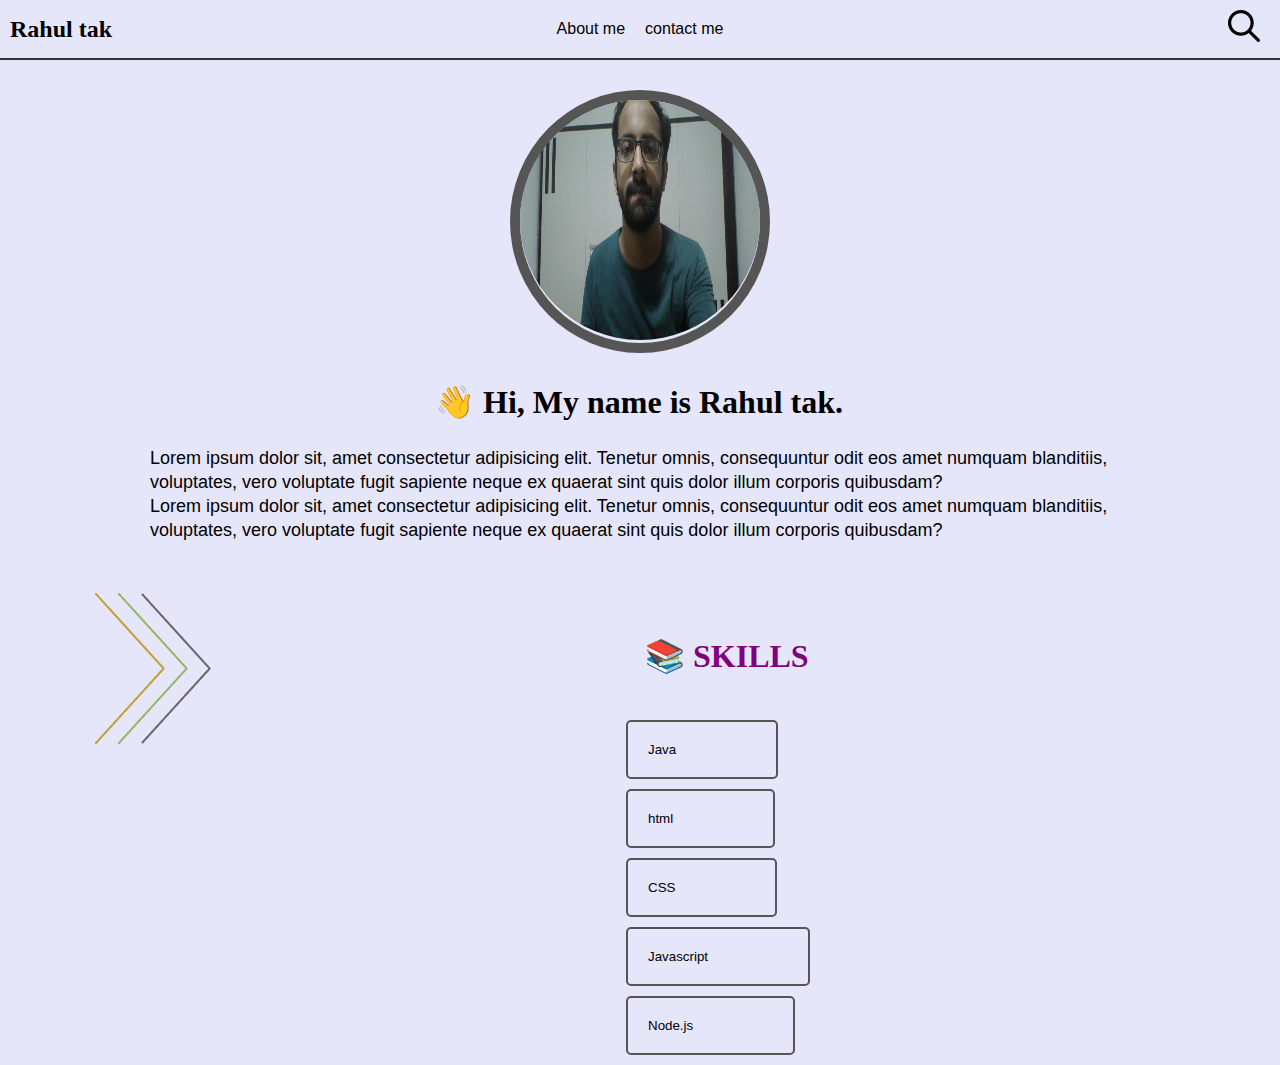
==== index.html @ 369fb8f0 "initial" ====
<!DOCTYPE html>
<html lang="en">
<head>
    <meta charset="UTF-8">
    <meta http-equiv="X-UA-Compatible" content="IE=edge">
    <meta name="viewport" content="width=device-width, initial-scale=1.0">
    <title>Responsive</title>
    <link rel="stylesheet" href="style.css">
</head>
<body>
<!-- HEADERR -->
<div class="nav">
    <div class="menu">
      <button id="hamburger_menu"><img src="./menu (1).png" alt="menu" width="36px"></button>  
</div>
    
    <div class="name">
    <h2>Rahul tak</h2>
    </div>

    <div class="menu_show_desktop"  >
        <ul>
            <li>About me</li>
            <li>contact me</li>
        </ul>
    </div>
    
    <div class="search">
        <button id="search"><img src="./search.png" alt="" width="32px"></button>
    </div>

</div>
<div class="menu_show"  >
    <ul>
        <li>About me</li>
        <li>contact me</li>
    </ul>
</div>
<div class="profile_image">
        
    <button id="profile_image_btn"><img src="./WIN_20211005_18_08_58_Pro.jpg" alt="img" width="240px" height="240px"></button>        
</div>

<section class="about container">

    

    <div class="about_txt">
        <h1>
            👋 Hi, My name is Rahul tak.</h1> 

        <div class="about_para"> <p>Lorem ipsum dolor sit, amet consectetur adipisicing elit. Tenetur omnis, consequuntur odit eos amet numquam blanditiis, voluptates, vero voluptate fugit sapiente neque ex quaerat sint quis dolor illum corporis quibusdam?</p>
            <p>
                Lorem ipsum dolor sit, amet consectetur adipisicing elit. Tenetur omnis, consequuntur odit eos amet numquam blanditiis, voluptates, vero voluptate fugit sapiente neque ex quaerat sint quis dolor illum corporis quibusdam?
            </p> 
        </div>


    </div>
    





</section>

<section class="skills container">

    <h1> <span>📚</span> SKILLS</h1>

    <div class="skill_case">
        <ul>
            <li><button>Java</button></li>
            <li><button>html</button></li>
            <li><button>CSS</button></li>
            <li><button>Javascript</button></li>
            <li><button>Node.js</button></li>
        </ul>
    </div>

</section>



    

    
</body>
</html>
---- style.css ----
*{ 
    margin: 0px;
    padding: 0px;
    background-color: black;
}

@media only screen and (max-width:700px){
    *{
        background-color: lavender;
    }
    .nav{
        display: flex;
        justify-content: space-around;
        align-items: center;
        position: relative;
        border: 2px solid #333;
        border-top: none;
        padding: 10px 20px;
        border-left: none;
        border-right: none;
    }

    #hamburger_menu{
        margin-left: -40px;
        border: none;
    }
    .menu_show_desktop{
     display: none;
    }


    #search{
        border: none;
        position: absolute;
        top: 10px;
    }
    li{
        list-style: none;
        margin: 0%;
        padding: 0%;
    }
    ul{
        
        margin: 0px;
        padding: 0px;
    }
    .menu_show{
        /* visibility: visible; */
        /* visibility: collapse; */
        /* So here if i use visibility then the space will be preoccupied with the div but this doesn't look good , that is why we will be using the display property of css. */
        display: none;
    }

    .menu_show ul{
        display: flex;
        flex-direction: column;
        justify-content: center;
        align-items: center;
        font-family: Arial, Helvetica, sans-serif;
        padding: 5px;
    }

    .menu_show ul li{
        padding: 10px 10px;
        background-color: transparent;
        border-bottom: 1px solid #333;
        
        
    }

    .menu_show ul li:hover{
        background-color: #333;
    }

    .profile_image{
        display: flex;
        justify-content: center;
        margin: 30px;    
    }

    #profile_image_btn img
    {
        
        border-radius: 100% 100% 100% 100%;
    }

    #profile_image_btn{
        border:10px solid #555;
        border-radius: 100% 100% 100% 100%;

    }

    .about{
        display: flex;
        flex-direction: column;
        justify-content: center;
        align-items: center;
        
    }
    .container{
        max-width: 380px;
        margin: 1rem  auto 0 auto;
        /* background-color: #262525; */
        
    }

    h1{
        padding-bottom: 25px;
        padding-left: 15px;
        
        
    }
    p{
        line-height: 1.5rem;
        font-size: 18px;
        font-family: Arial, Helvetica, sans-serif;
    }
    .skills{
        position: relative;
        margin: 95px;
    }
    .skills h1{
        color: purple;
        padding-left: 100px;
        

    }
    .skills h1::before{
    content: url(./arrow\ art.png);
    position: absolute;
    left: -20%;
    top: -50%;
        
    }

    .skill_case ul{
        margin: 10px;
        position: absolute;
        right: 0%;
        
    }
    .skill_case ul li{
        margin: 10px;
    }
    .skill_case ul li button{
        padding: 20px;
        padding-right: 100px;
        border:2px solid #555;
        border-radius: 5px 5px 5px 5px;

    }
}
/* ===================Desktop====================== */

@media only screen and (min-width:700px){
    
*{
    background-color: lavender;
}
.nav{
    display: flex;
    justify-content: space-around;
    align-items: center;
    position: relative;
    border: 2px solid #333;
    border-top: none;
    padding: 10px 20px;
    border-left: none;
    border-right: none;
}
.name{
    position: absolute;
    left: 10px;
}
#hamburger_menu{
    display: none;
}

#search{
    border: none;
    position: absolute;
    top: 10px;
    right: 20px;
}
li{
    list-style: none;
    margin: 0%;
    padding: 0%;
}
ul{
    
    margin: 0px;
    padding: 0px;
}
.menu_show{
    /* visibility: visible; */
    /* visibility: collapse; */
    /* So here if i use visibility then the space will be preoccupied with the div but this doesn't look good , that is why we will be using the display property of css. */
    display: none;
}
.menu_show_desktop ul{
    display: flex;
    flex-direction: row;
    justify-content: center;
    align-items: center;
    font-family: Arial, Helvetica, sans-serif;
    

}


.menu_show_desktop ul li{
    display: flex;
    flex-direction: row;
    padding: 10px 10px;
    background-color: transparent;
    
    
}

.menu_show_desktop ul li:hover{
    background-color: #333;
}

.profile_image{
    display: flex;
    justify-content: center;
    margin: 30px;    
}

#profile_image_btn img
{
    
    border-radius: 100% 100% 100% 100%;
}

#profile_image_btn{
    border:10px solid #555;
    border-radius: 100% 100% 100% 100%;

}

.about{
    display: flex;
    flex-direction: column;
    justify-content: center;
    align-items: center;
    
}
.container{
    max-width: 980px;
    margin: 1rem  auto 0 auto;
    /* background-color: #262525; */
    
}

h1{
    padding-bottom: 25px;
    padding-left: 285px;
    
    
}
p{
    font-family: Arial, Helvetica, sans-serif;
    line-height: 1.5rem;
    font-size: 18px;
}
.skills{
    position: relative;
    margin: 95px;
}
.skills h1{
    color: purple;
    padding-left: 550px;
    

}
.skills h1::before{
content: url(./arrow\ art.png);
position: absolute;
left: 0%;
top: -70%;
    
}

.skill_case ul{
    margin: 10px;
    position: absolute;
    right: 25%;
    
}
.skill_case ul li{
    margin: 10px;
}
.skill_case ul li button{
    padding: 20px;
    padding-right: 100px;
    border:2px solid #555;
    border-radius: 5px 5px 5px 5px;

}
}
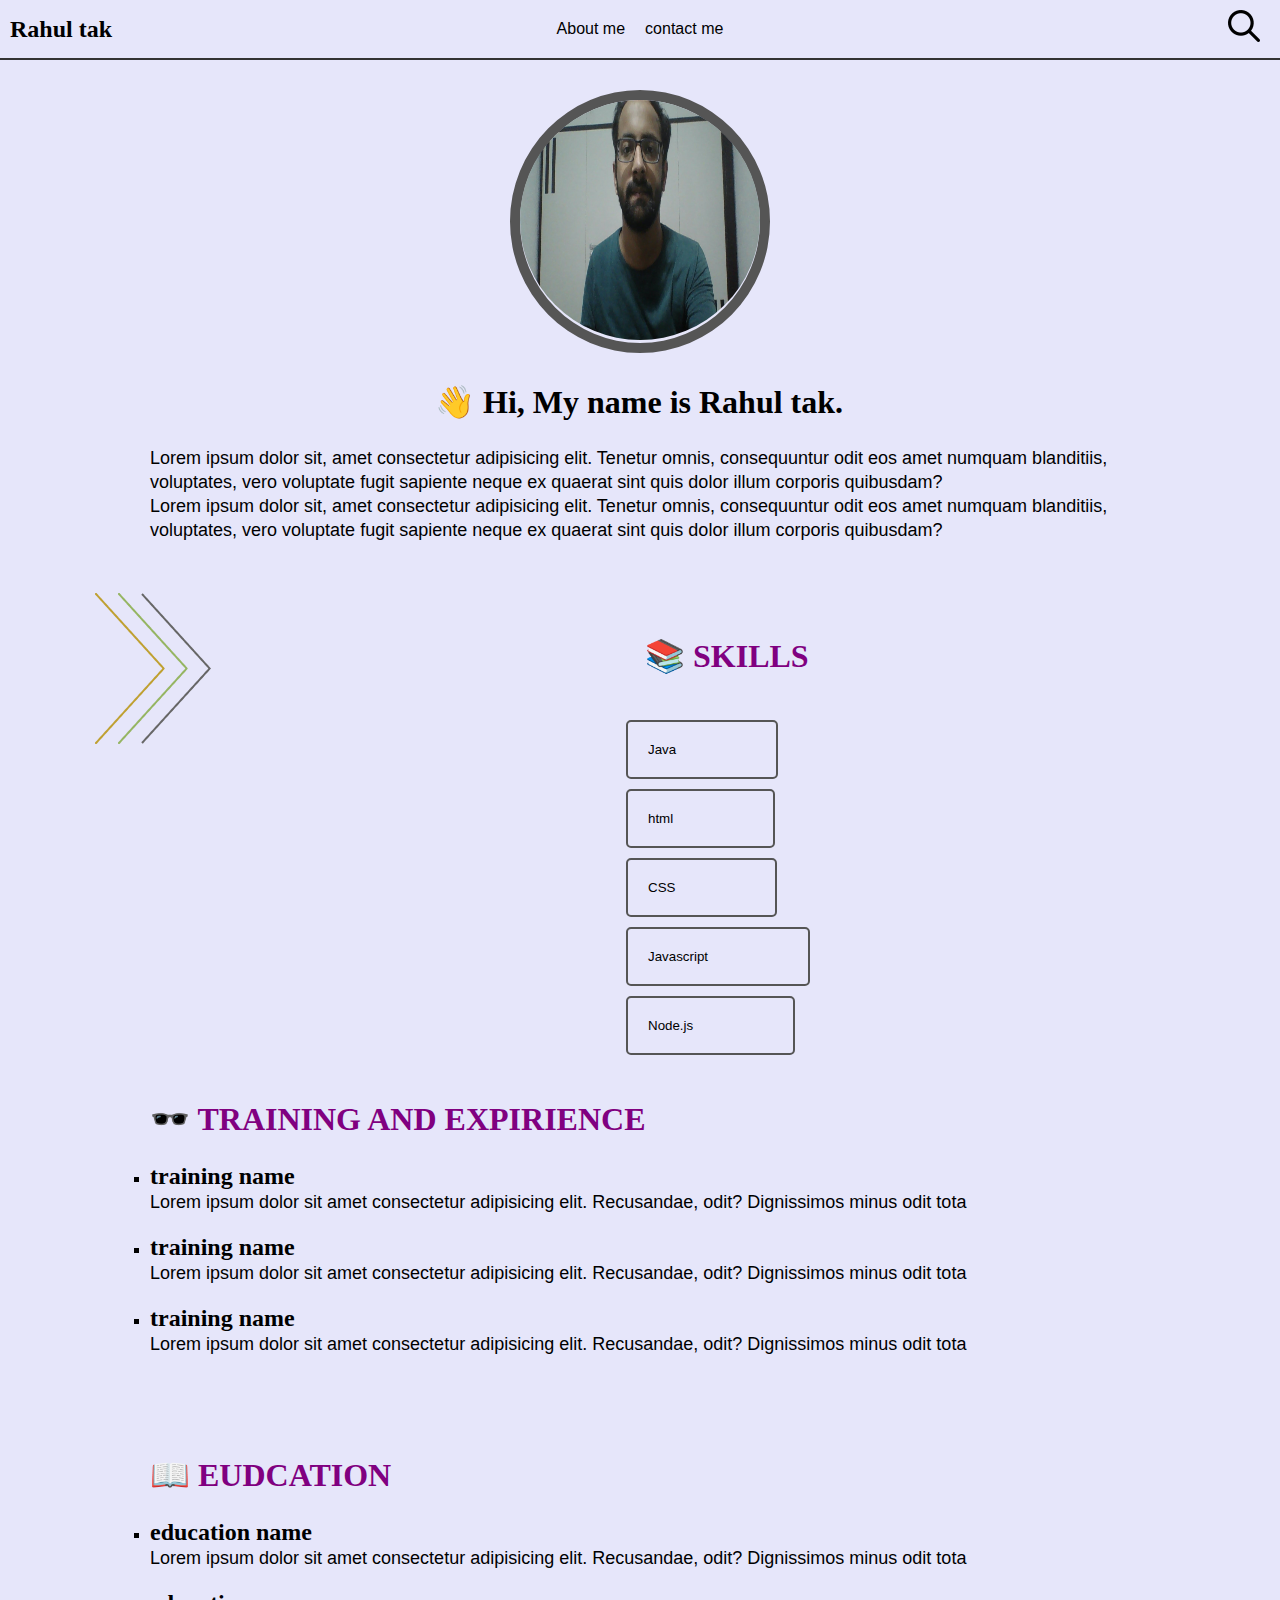
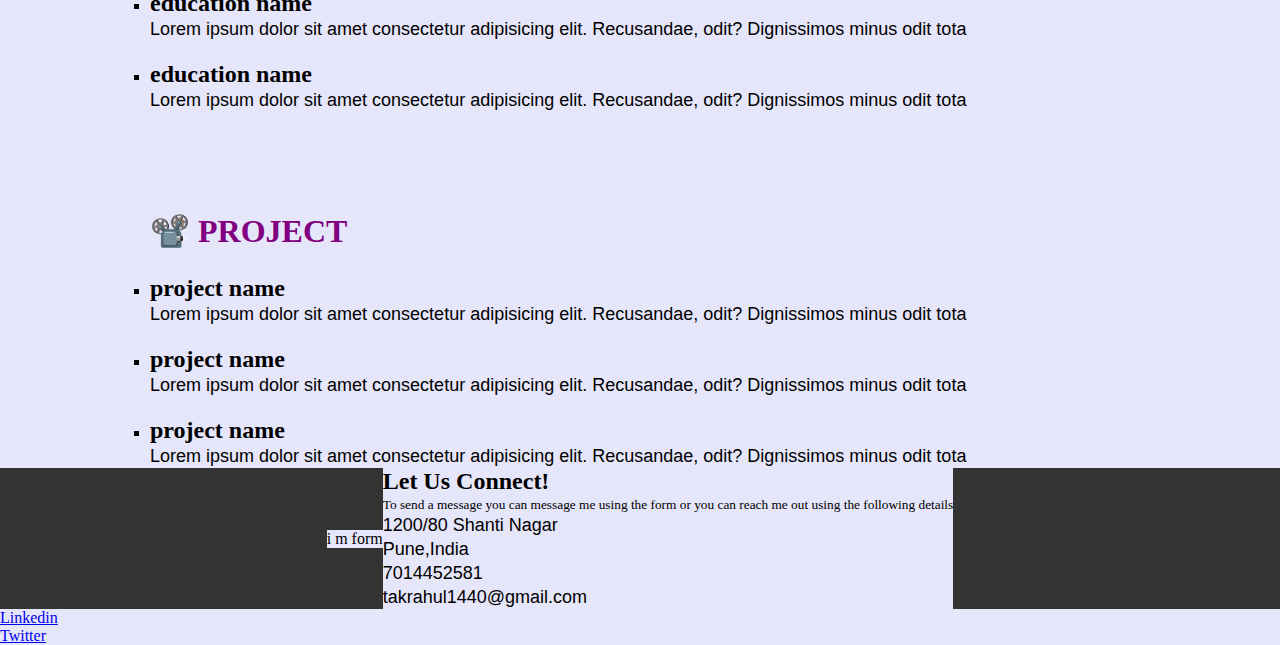
==== commit 00884d1c: "2nd last change" ====
--- a/index.html
+++ b/index.html
@@ -83,6 +83,158 @@
 
 
 
+<section class="exs container">
+
+    <h1> <span>🕶️</span> TRAINING AND EXPIRIENCE</h1>
+
+    <div class="ex_case">
+        <ul>
+            <li><div class="ex_details">
+                <h2>
+                    training name
+                </h2>
+                <p>
+                    Lorem ipsum dolor sit amet consectetur adipisicing elit. Recusandae, odit? Dignissimos minus odit tota
+                </p>
+            </div></li>
+            <li><div style="margin-top: 20px;" class="ex_details">
+                <h2>
+                    training name
+                </h2>
+                <p>
+                    Lorem ipsum dolor sit amet consectetur adipisicing elit. Recusandae, odit? Dignissimos minus odit tota
+                </p>
+            </div></li>
+
+            <li><div style="margin-top: 20px;" class="ex_details">
+                <h2>
+                    training name
+                </h2>
+                <p>
+                    Lorem ipsum dolor sit amet consectetur adipisicing elit. Recusandae, odit? Dignissimos minus odit tota
+                </p>
+            </div></li>
+           
+        </ul>
+    </div>
+
+</section>
+
+
+<section class="eds container">
+
+    <h1> <span>📖</span> EUDCATION</h1>
+
+    <div class="ed_case">
+        <ul>
+            <li><div class="ed_details">
+                <h2>
+                    education name
+                </h2>
+                <p>
+                    Lorem ipsum dolor sit amet consectetur adipisicing elit. Recusandae, odit? Dignissimos minus odit tota
+                </p>
+            </div></li>
+            <li><div style="margin-top: 20px;" class="ex_details">
+                <h2>
+                    education name
+                </h2>
+                <p>
+                    Lorem ipsum dolor sit amet consectetur adipisicing elit. Recusandae, odit? Dignissimos minus odit tota
+                </p>
+            </div></li>
+
+            <li><div style="margin-top: 20px;" class="ex_details">
+                <h2>
+                    education  name
+                </h2>
+                <p>
+                    Lorem ipsum dolor sit amet consectetur adipisicing elit. Recusandae, odit? Dignissimos minus odit tota
+                </p>
+            </div></li>
+           
+        </ul>
+    </div>
+
+</section>
+
+<section class="project container">
+
+    <h1> <span>📽️</span> PROJECT</h1>
+
+    <div class="project_case">
+        <ul>
+            <li><div class="project_details">
+                <h2>
+                    project name
+                </h2>
+                <p>
+                    Lorem ipsum dolor sit amet consectetur adipisicing elit. Recusandae, odit? Dignissimos minus odit tota
+                </p>
+            </div></li>
+            <li><div style="margin-top: 20px;" class="ex_details">
+                <h2>
+                    project name
+                </h2>
+                <p>
+                    Lorem ipsum dolor sit amet consectetur adipisicing elit. Recusandae, odit? Dignissimos minus odit tota
+                </p>
+            </div></li>
+
+            <li><div style="margin-top: 20px;" class="ex_details">
+                <h2>
+                    project  name
+                </h2>
+                <p>
+                    Lorem ipsum dolor sit amet consectetur adipisicing elit. Recusandae, odit? Dignissimos minus odit tota
+                </p>
+            </div></li>
+           
+        </ul>
+    </div>
+
+</section>
+
+
+<section class="contact">
+    <div class="main_feedback">
+        <div class="form">
+            i m form
+        </div>
+
+        <div class="contact_details">
+            <h2>Let Us Connect!</h2>
+            <small>To send a message you can message me using the form or you can reach me out using the following details</small>
+
+           
+            <p>1200/80 Shanti Nagar</p>
+          
+             <p>Pune,India</p>
+            
+             <p>7014452581</p>
+            
+            <p>takrahul1440@gmail.com</p>
+
+        </div>
+
+
+    </div>
+
+    <div class="social">
+        <ul>
+            <li><a class="llink" href="https://www.linkedin.com/in/rahul1440/">Linkedin</a></li>
+            <li> <a class="llink" href="https://twitter.com/Rahulneal1440">Twitter</a></li>
+        </ul>
+    </div>
+
+</section>
+
+
+
+
+
+
+
     
 
     
--- a/style.css
+++ b/style.css
@@ -98,7 +98,7 @@
         
     }
     .container{
-        max-width: 380px;
+        max-width: 240px;
         margin: 1rem  auto 0 auto;
         /* background-color: #262525; */
         
@@ -106,29 +106,31 @@
 
     h1{
         padding-bottom: 25px;
-        padding-left: 15px;
+        padding-left: 0px;
+        
         
         
     }
     p{
-        line-height: 1.5rem;
+        line-height: 1.6rem;
         font-size: 18px;
         font-family: Arial, Helvetica, sans-serif;
     }
     .skills{
         position: relative;
         margin: 95px;
+        
     }
     .skills h1{
         color: purple;
-        padding-left: 100px;
+        padding-left: 20px;
         
 
     }
     .skills h1::before{
     content: url(./arrow\ art.png);
     position: absolute;
-    left: -20%;
+    left: -60%;
     top: -50%;
         
     }
@@ -136,7 +138,7 @@
     .skill_case ul{
         margin: 10px;
         position: absolute;
-        right: 0%;
+        right: -20%;
         
     }
     .skill_case ul li{
@@ -149,6 +151,56 @@
         border-radius: 5px 5px 5px 5px;
 
     }
+
+    .exs{
+        position: relative;
+        margin-top: 400px;
+
+    }
+    .exs h1{
+        color: purple;
+        padding-left: 0px;
+        
+
+    }
+
+    .ex_case li {
+        list-style: square;
+    }
+
+
+    .eds{
+        position: relative;
+        margin-top: 100px;
+
+    }
+    .eds h1{
+        color: purple;
+        padding-left: 0px;
+        
+
+    }
+
+    .ed_case li {
+        list-style: square;
+    }
+
+    .project{
+        position: relative;
+        margin-top: 100px;
+
+    }
+    .project h1{
+        color: purple;
+        padding-left: 0px;
+        
+
+    }
+
+    .project li {
+        list-style: square;
+    }
+    
 }
 /* ===================Desktop====================== */
 
@@ -299,4 +351,68 @@
     border-radius: 5px 5px 5px 5px;
 
 }
+.exs{
+    position: relative;
+    margin-top: 400px;
+
+}
+.exs h1{
+    color: purple;
+    padding-left: 0px;
+    
+
+}
+
+.ex_case li {
+    list-style: square;
+}
+
+
+.eds{
+    position: relative;
+    margin-top: 100px;
+
+}
+.eds h1{
+    color: purple;
+    padding-left: 0px;
+    
+
+}
+
+.ed_case li {
+    list-style: square;
+}
+
+.project{
+    position: relative;
+    margin-top: 100px;
+
+}
+.project h1{
+    color: purple;
+    padding-left: 0px;
+    
+
+}
+
+.project li {
+    list-style: square;
+}
+.contact{
+    background-image: linear-gradient(to right, rgba(255,0,0,0), rgb(60, 85, 228));
+}
+.main_feedback{
+    display: flex;
+    justify-content: center;
+    align-items: center;
+   background-color: #333;
+
+}
+
+.form{
+    
+}
+
+
 }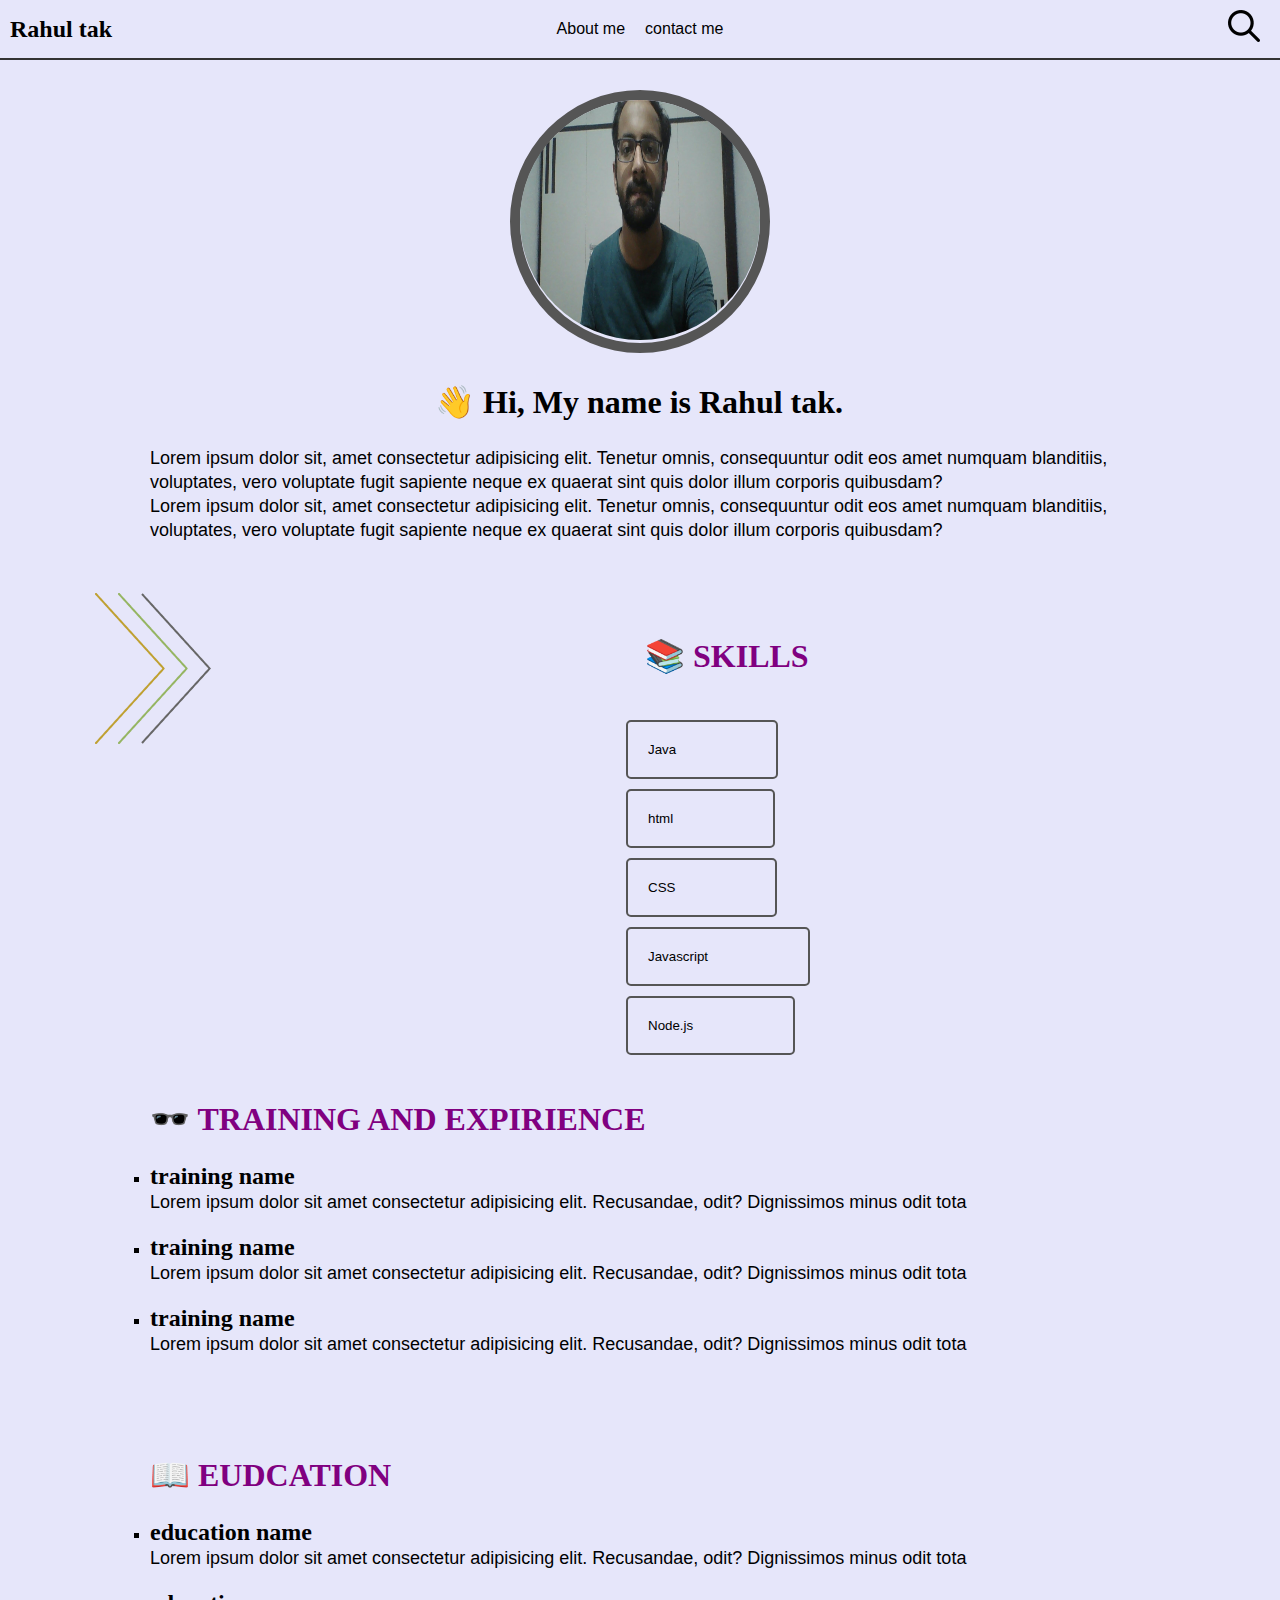
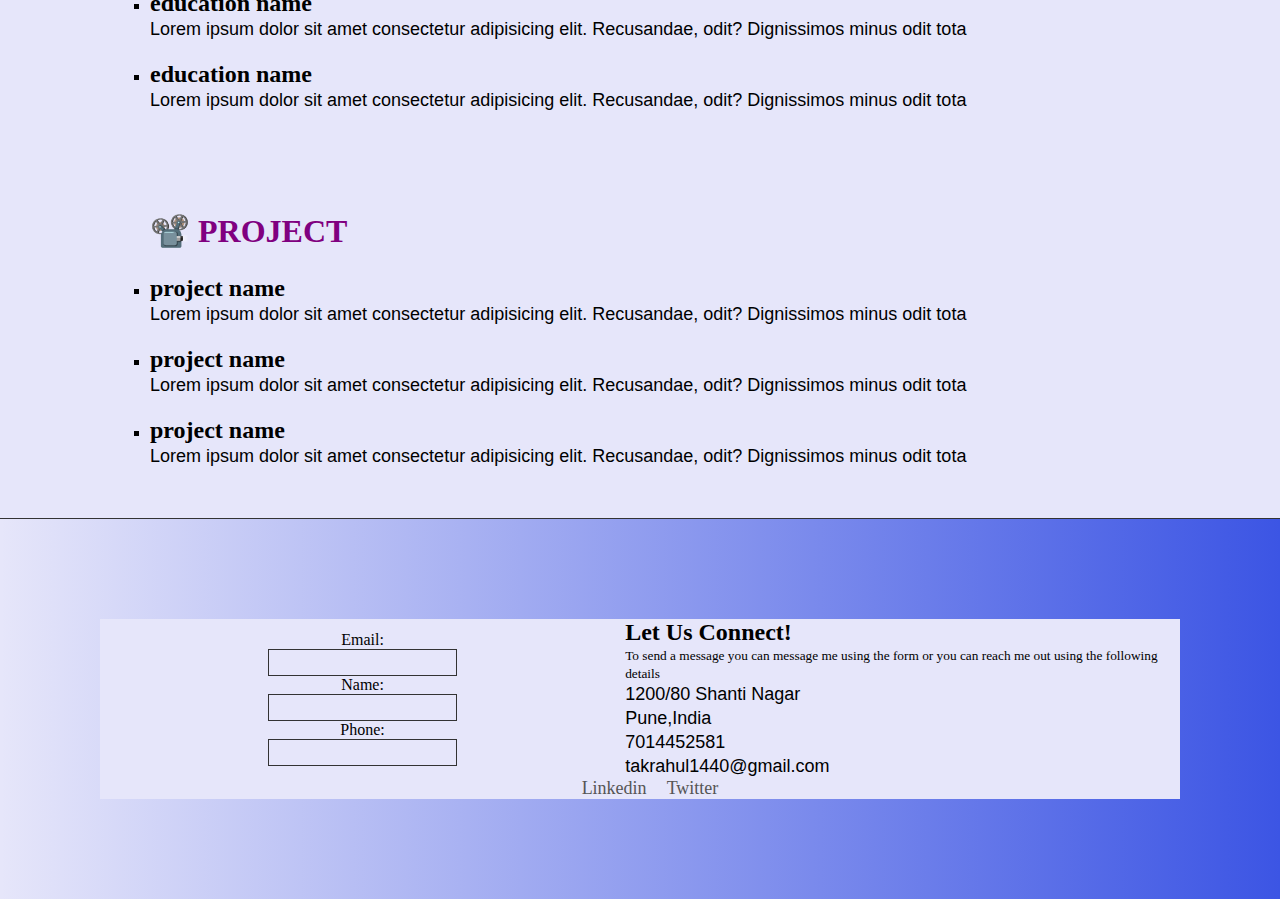
==== commit c9c5b7ae: "initial" ====
--- a/index.html
+++ b/index.html
@@ -199,7 +199,12 @@
 <section class="contact">
     <div class="main_feedback">
         <div class="form">
-            i m form
+            <label for="email">Email:</label>
+            <input type="email" name="email" id="email">
+            <label for="name_user">Name:</label>
+            <input type="text" type="text">
+            <label for="phone">Phone:</label>
+            <input type="number" name="phone" id="phone">
         </div>
 
         <div class="contact_details">
--- a/style.css
+++ b/style.css
@@ -400,18 +400,58 @@
     list-style: square;
 }
 .contact{
+    margin-top: 50px;
+    border-top: 1px solid #333;
+    padding: 100px;
     background-image: linear-gradient(to right, rgba(255,0,0,0), rgb(60, 85, 228));
 }
 .main_feedback{
     display: flex;
     justify-content: center;
     align-items: center;
-   background-color: #333;
+    
 
 }
 
 .form{
-    
+ width: 50%;   
+ display: flex;
+ flex-direction: column;
+ justify-content: center;
+ align-items: center;
+    
+}
+
+.form input{
+    
+padding: 5px;
+border: 1px solid #333;
+
+
+
+}
+
+.social{
+    display: flex;
+    flex-direction: row;
+    justify-content: center;
+}
+
+.social  ul {
+    display: flex;
+    
+  
+    
+}
+.social ul li{ 
+    padding-left: 10px;
+}
+
+.social ul li a{
+    font-size: large;
+    color: #555;
+    text-decoration: none; 
+    padding-left: 10px;
 }
 
 
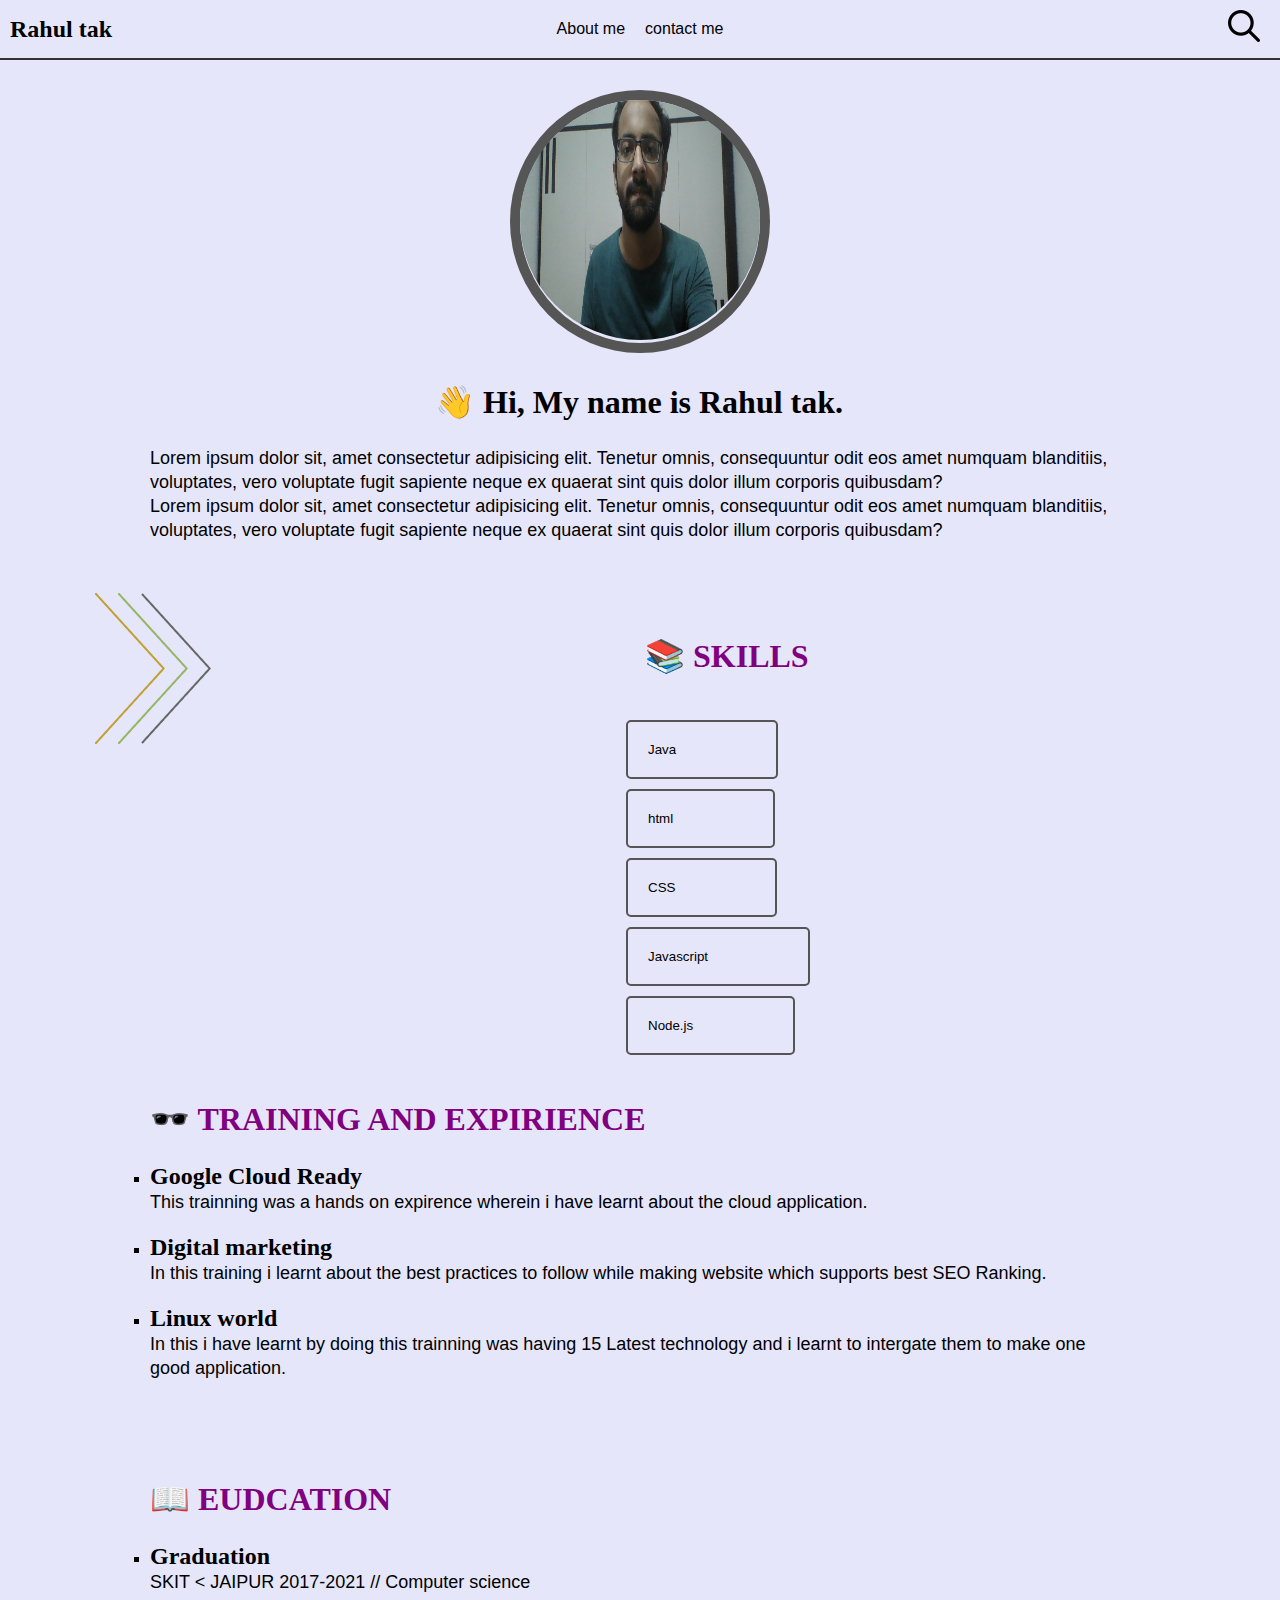
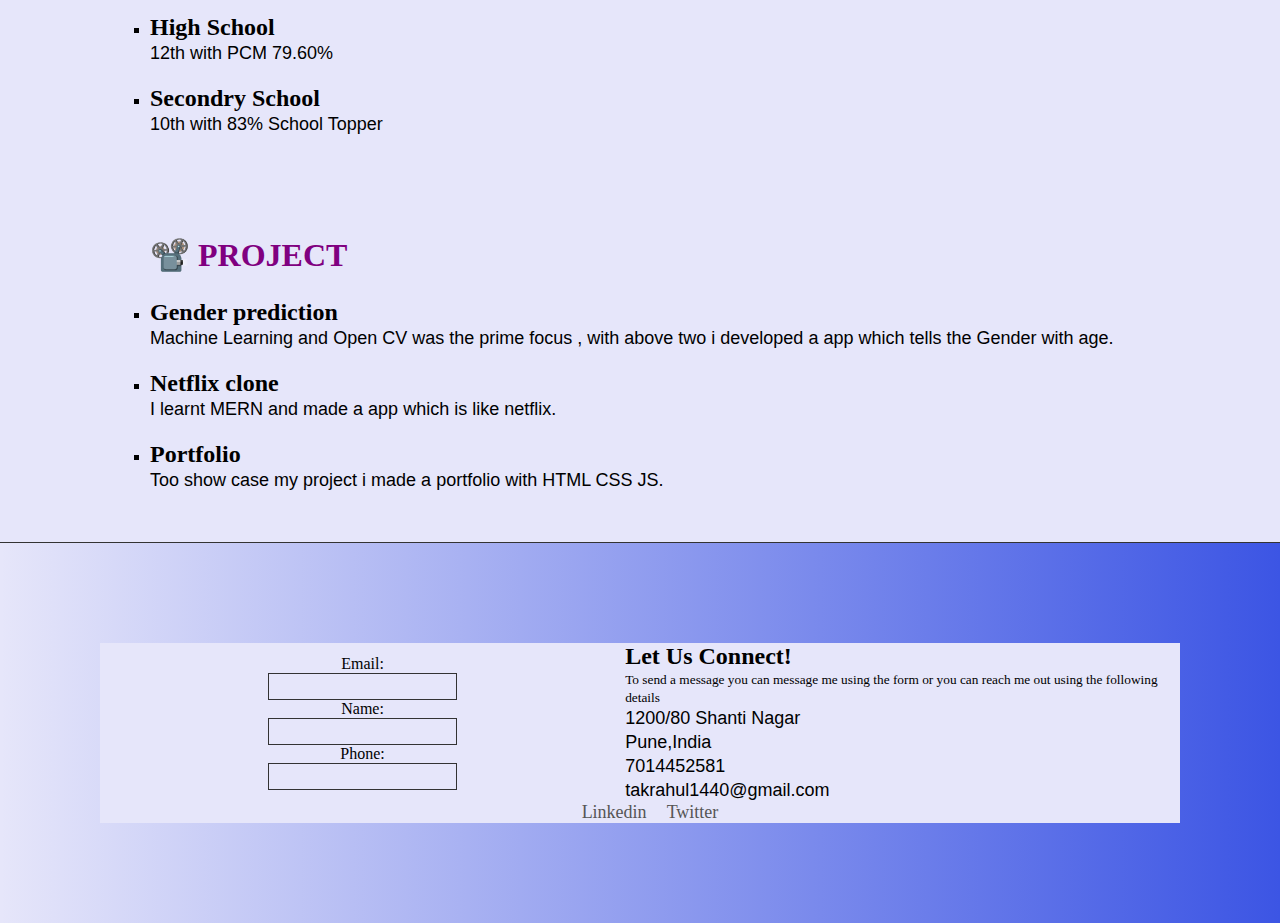
==== commit e0e56ab8: "details" ====
--- a/index.html
+++ b/index.html
@@ -91,27 +91,27 @@
         <ul>
             <li><div class="ex_details">
                 <h2>
-                    training name
-                </h2>
-                <p>
-                    Lorem ipsum dolor sit amet consectetur adipisicing elit. Recusandae, odit? Dignissimos minus odit tota
-                </p>
-            </div></li>
-            <li><div style="margin-top: 20px;" class="ex_details">
-                <h2>
-                    training name
-                </h2>
-                <p>
-                    Lorem ipsum dolor sit amet consectetur adipisicing elit. Recusandae, odit? Dignissimos minus odit tota
-                </p>
-            </div></li>
-
-            <li><div style="margin-top: 20px;" class="ex_details">
-                <h2>
-                    training name
-                </h2>
-                <p>
-                    Lorem ipsum dolor sit amet consectetur adipisicing elit. Recusandae, odit? Dignissimos minus odit tota
+                    Google Cloud Ready
+                </h2>
+                <p>
+                    This trainning was a hands on expirence wherein i have learnt about the cloud application. 
+                </p>
+            </div></li>
+            <li><div style="margin-top: 20px;" class="ex_details">
+                <h2>
+                    Digital marketing
+                </h2>
+                <p>
+                    In this training i learnt about the best practices to follow while making website which supports best SEO Ranking.
+                </p>
+            </div></li>
+
+            <li><div style="margin-top: 20px;" class="ex_details">
+                <h2>
+                    Linux world
+                </h2>
+                <p>
+                   In this i have learnt by doing this trainning was having 15 Latest technology and i learnt to intergate them to make one good application.
                 </p>
             </div></li>
            
@@ -129,27 +129,27 @@
         <ul>
             <li><div class="ed_details">
                 <h2>
-                    education name
-                </h2>
-                <p>
-                    Lorem ipsum dolor sit amet consectetur adipisicing elit. Recusandae, odit? Dignissimos minus odit tota
-                </p>
-            </div></li>
-            <li><div style="margin-top: 20px;" class="ex_details">
-                <h2>
-                    education name
-                </h2>
-                <p>
-                    Lorem ipsum dolor sit amet consectetur adipisicing elit. Recusandae, odit? Dignissimos minus odit tota
-                </p>
-            </div></li>
-
-            <li><div style="margin-top: 20px;" class="ex_details">
-                <h2>
-                    education  name
-                </h2>
-                <p>
-                    Lorem ipsum dolor sit amet consectetur adipisicing elit. Recusandae, odit? Dignissimos minus odit tota
+                    Graduation
+                </h2>
+                <p>
+                    SKIT < JAIPUR 2017-2021 // Computer science 
+                </p>
+            </div></li>
+            <li><div style="margin-top: 20px;" class="ex_details">
+                <h2>
+                    High School
+                </h2>
+                <p>
+                    12th with PCM 79.60%
+                </p>
+            </div></li>
+
+            <li><div style="margin-top: 20px;" class="ex_details">
+                <h2>
+                    Secondry School
+                </h2>
+                <p>
+                    10th with 83% School Topper
                 </p>
             </div></li>
            
@@ -166,27 +166,27 @@
         <ul>
             <li><div class="project_details">
                 <h2>
-                    project name
-                </h2>
-                <p>
-                    Lorem ipsum dolor sit amet consectetur adipisicing elit. Recusandae, odit? Dignissimos minus odit tota
-                </p>
-            </div></li>
-            <li><div style="margin-top: 20px;" class="ex_details">
-                <h2>
-                    project name
-                </h2>
-                <p>
-                    Lorem ipsum dolor sit amet consectetur adipisicing elit. Recusandae, odit? Dignissimos minus odit tota
-                </p>
-            </div></li>
-
-            <li><div style="margin-top: 20px;" class="ex_details">
-                <h2>
-                    project  name
-                </h2>
-                <p>
-                    Lorem ipsum dolor sit amet consectetur adipisicing elit. Recusandae, odit? Dignissimos minus odit tota
+                   Gender prediction
+                </h2>
+                <p>
+                    Machine Learning and Open CV was the prime focus , with above two i developed a app which tells the Gender with age.
+                </p>
+            </div></li>
+            <li><div style="margin-top: 20px;" class="ex_details">
+                <h2>
+                    Netflix clone
+                </h2>
+                <p>
+                   I learnt MERN and made a app which is like netflix.
+                </p>
+            </div></li>
+
+            <li><div style="margin-top: 20px;" class="ex_details">
+                <h2>
+                   Portfolio
+                </h2>
+                <p>
+                   Too show case my project i made a portfolio with HTML CSS JS.
                 </p>
             </div></li>
            
--- a/style.css
+++ b/style.css
@@ -200,6 +200,65 @@
     .project li {
         list-style: square;
     }
+    .contact{
+        margin-top: 50px;
+        border-top: 1px solid #333;
+        padding: 50px;
+        background-image: linear-gradient(to right, rgba(255,0,0,0), rgb(60, 85, 228));
+    }
+    .main_feedback{
+        display: flex;
+        flex-direction: column;
+        justify-content: center;
+        align-items: center;
+        
+        
+    
+    }
+    
+    .form{
+     width: 50%;   
+     display: flex;
+     flex-direction: column;
+     justify-content: center;
+     align-items: center;
+        
+    }
+    
+    .form input{
+        
+    padding: 5px;
+    border: 1px solid #333;
+    
+    
+    
+    }
+    
+    .social{
+        display: flex;
+        flex-direction: row;
+        justify-content: center;
+    }
+    
+    .social  ul {
+        display: flex;
+        margin-top: 100px;
+
+        
+      
+        
+    }
+    .social ul li{ 
+        padding-left: 10px;
+    }
+    
+    .social ul li a{
+        font-size: large;
+        color: #555;
+        text-decoration: none; 
+        padding-left: 10px;
+    }
+    
     
 }
 /* ===================Desktop====================== */
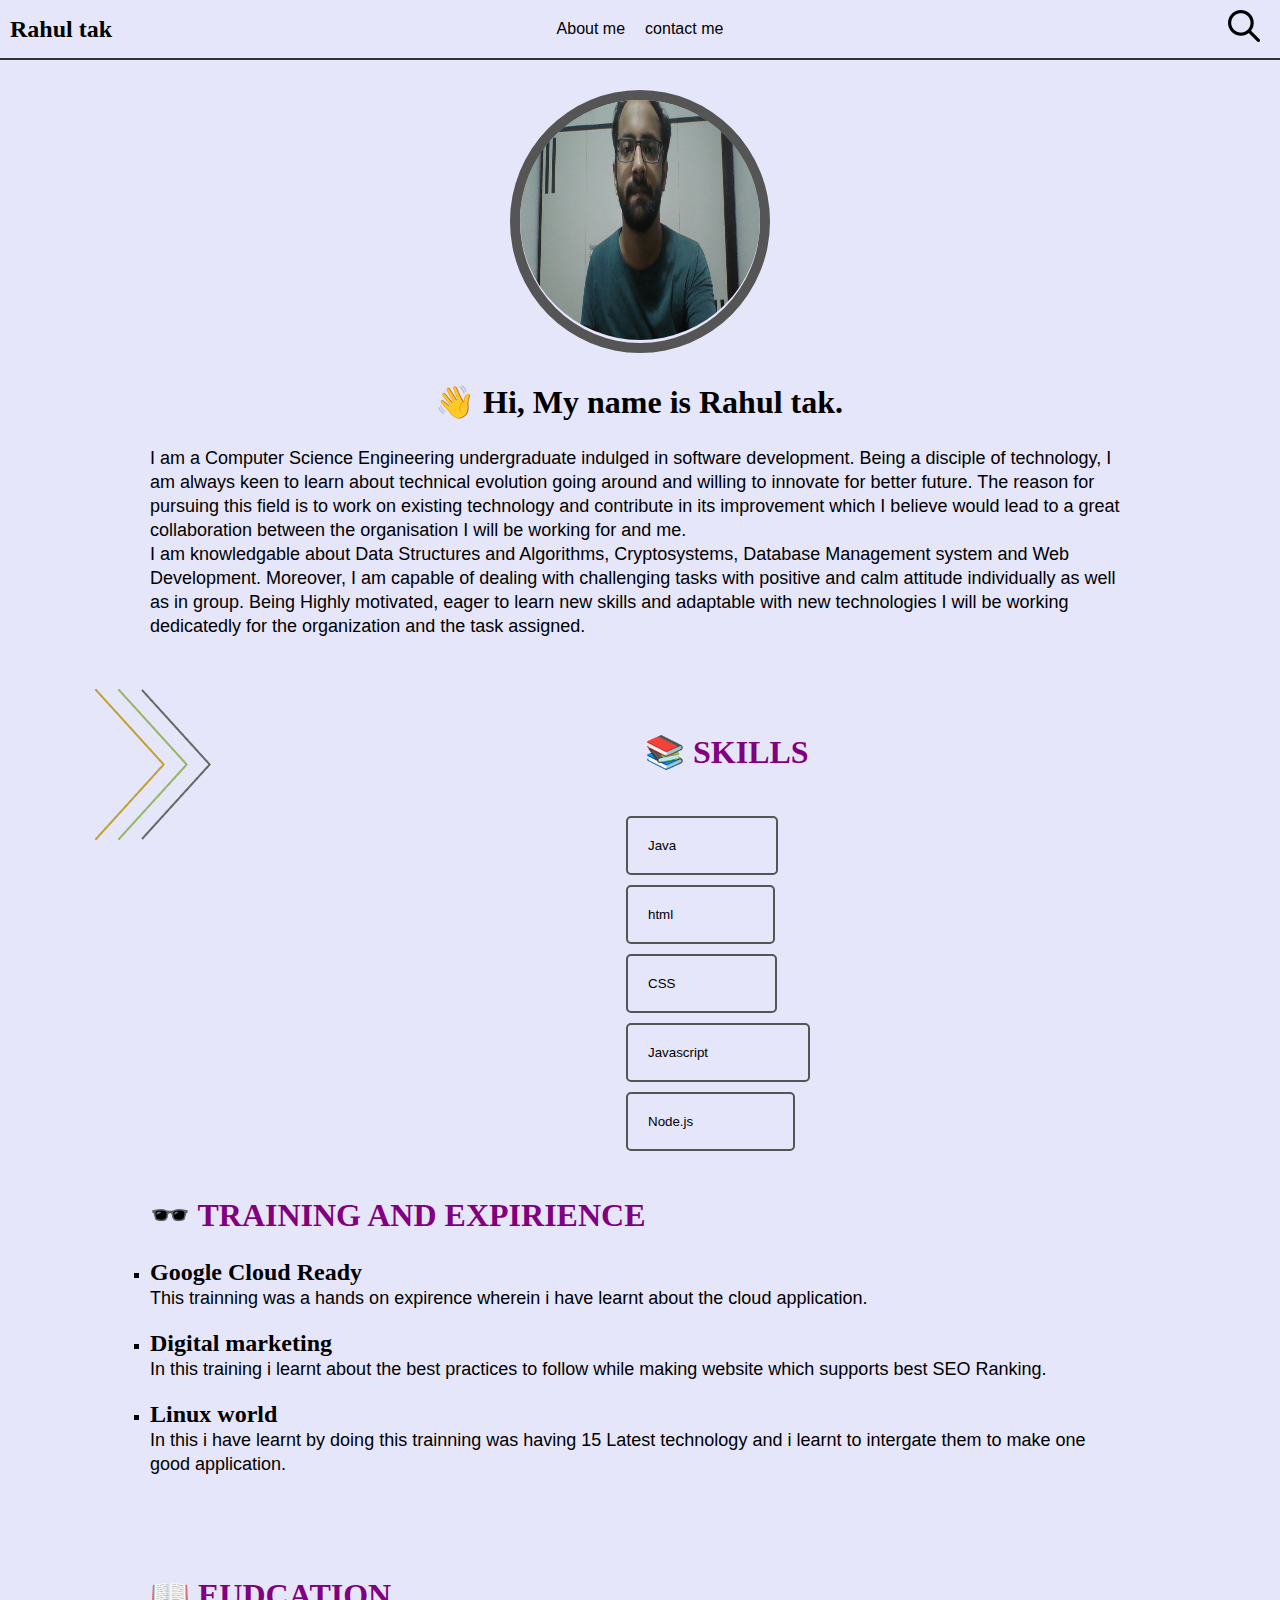
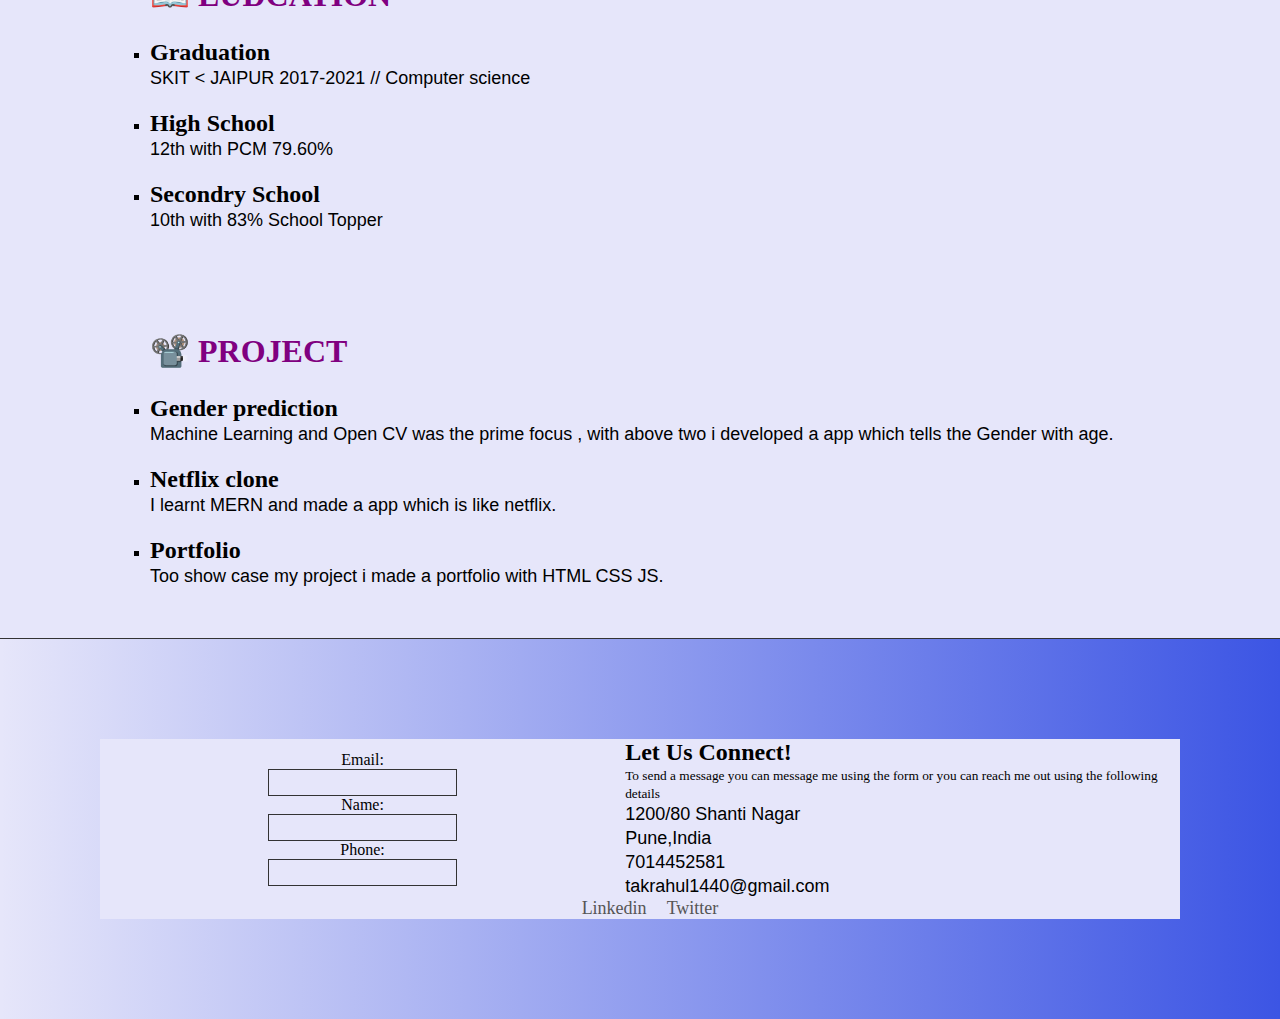
==== commit f3ac6588: "intro" ====
--- a/index.html
+++ b/index.html
@@ -49,9 +49,9 @@
         <h1>
             👋 Hi, My name is Rahul tak.</h1> 
 
-        <div class="about_para"> <p>Lorem ipsum dolor sit, amet consectetur adipisicing elit. Tenetur omnis, consequuntur odit eos amet numquam blanditiis, voluptates, vero voluptate fugit sapiente neque ex quaerat sint quis dolor illum corporis quibusdam?</p>
+        <div class="about_para"> <p>I am a Computer Science Engineering undergraduate indulged in software development. Being a disciple of technology, I am always keen to learn about technical evolution going around and willing to innovate for better future. The reason for pursuing this field is to work on existing technology and contribute in its improvement which I believe would lead to a great collaboration between the organisation I will be working for and me.</p>
             <p>
-                Lorem ipsum dolor sit, amet consectetur adipisicing elit. Tenetur omnis, consequuntur odit eos amet numquam blanditiis, voluptates, vero voluptate fugit sapiente neque ex quaerat sint quis dolor illum corporis quibusdam?
+                I am knowledgable about Data Structures and Algorithms, Cryptosystems, Database Management system and Web Development. Moreover, I am capable of dealing with challenging tasks with positive and calm attitude individually as well as in group. Being Highly motivated, eager to learn new skills and adaptable with new technologies I will be working dedicatedly for the organization and the task assigned.
             </p> 
         </div>
 
